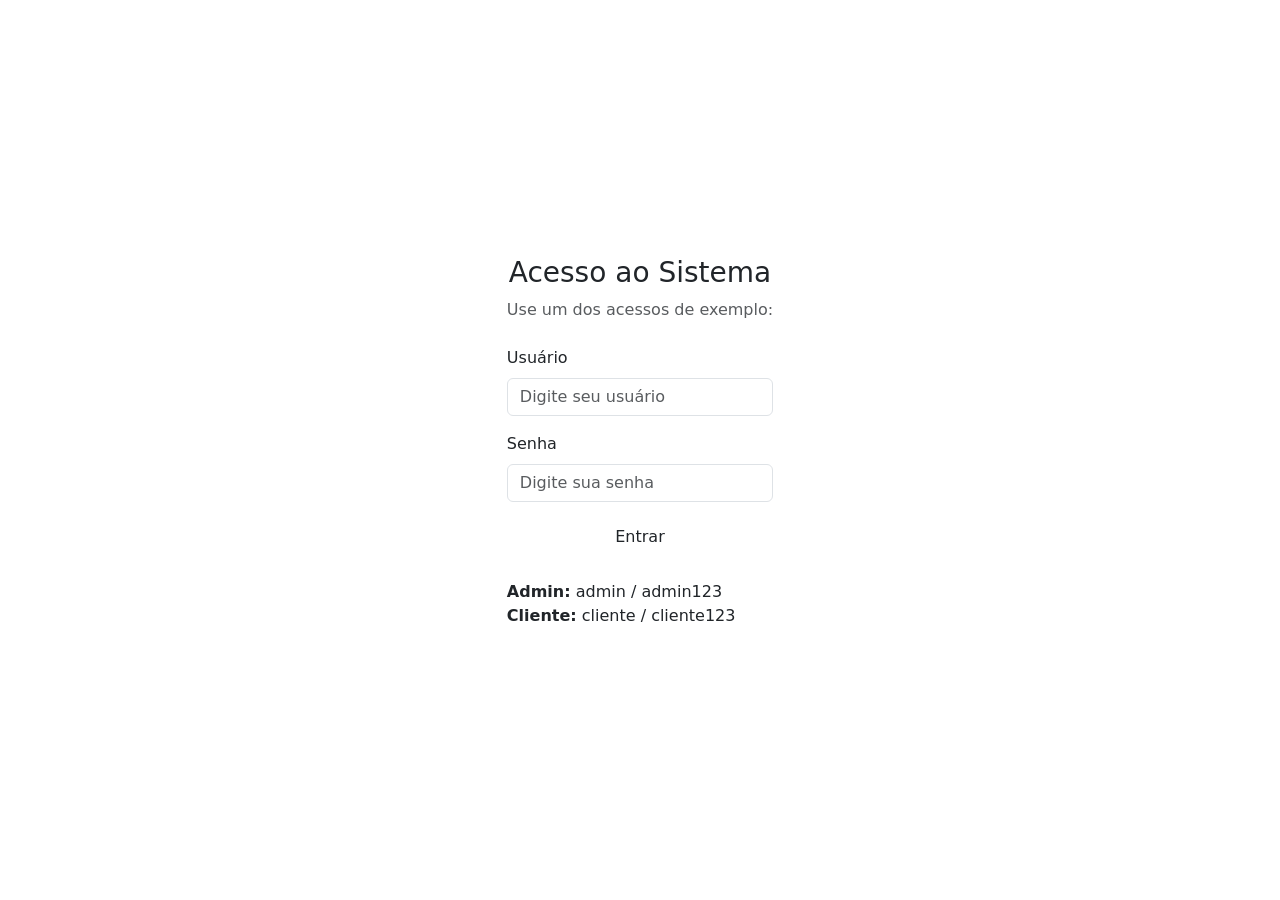
==== html/index.html @ 49b53805 "formatação, correção de codigos inline" ====
<!DOCTYPE html>
<html lang="pt-BR">
<head>
    <meta charset="UTF-8">
    <meta name="viewport" content="width=device-width, initial-scale=1.0">
    <title>Calendário Cultural da Unidade</title>
    
    <!-- CSS externo -->
    <link rel="stylesheet" href="../css/index.css">
</head>
<body>

<div class="container">
    <h1>📅 Calendário Cultural da Cidade</h1>

    <div style="text-align:right; margin-bottom:10px;">
        <button id="logoutBtn" class="btn-registrar" style="padding:0.5rem 1rem;">Sair</button>
    </div>

    <section class="carousel-wrapper">
      <div class="carousel" id="eventCarousel">
        <div class="carousel-slide active">
          <img src="../assets/igreja-sao-joao-del-rei.svg" alt="Igreja de São João del-Rei">
          <h3>Festival de Inverno</h3>
          <p>Programação cultural no centro histórico.</p>
        </div>
        <div class="carousel-slide">
          <img src="../assets/igreja-sao-joao-del-rei.svg" alt="Evento em São João del-Rei">
          <h3>Sarau na Praça</h3>
          <p>Música e poesia ao ar livre.</p>
        </div>
        <div class="carousel-slide">
          <img src="../assets/igreja-sao-joao-del-rei.svg" alt="Evento noturno">
          <h3>Noite Cultural</h3>
          <p>Artes, feira e gastronomia local.</p>
        </div>
      </div>
      <div class="carousel-controls">
        <button id="prevSlide">◀</button>
        <button id="nextSlide">▶</button>
      </div>
    </section>

    <div class="controls">
        <div class="control-group">
            <label for="mesSelect">Mês: </label>
            <select id="mesSelect">
                <option value="0">Janeiro</option>
                <option value="1">Fevereiro</option>
                <option value="2">Março</option>
                <option value="3">Abril</option>
                <option value="4" selected>Maio</option>
                <option value="5">Junho</option>
                <option value="6">Julho</option>
                <option value="7">Agosto</option>
                <option value="8">Setembro</option>
                <option value="9">Outubro</option>
                <option value="10">Novembro</option>
                <option value="11">Dezembro</option>
            </select>
        </div>

        <div class="control-group">
            <label for="anoSelect">Ano: </label>
            <select id="anoSelect">
            </select>
        </div>
    </div>

    <h2 id="mesAnoTitulo">maio 2026</h2>

    <div id="calendarioContainer" style="overflow-x: auto;">
        <table>
            <thead>
                <tr>
                    <th>Dom</th>
                    <th>Seg</th>
                    <th>Ter</th>
                    <th>Qua</th>
                    <th>Qui</th>
                    <th>Sex</th>
                    <th>Sáb</th>
                </tr>
            </thead>
            <tbody id="calendarioBody">
            </tbody>
        </table>
    </div>

    <div id="eventosProximosContainer"></div>

    <div style="margin-top: 20px; text-align: center;">
        <button
            id="registrarEventoBtn"
            class="btn-registrar"
            style="padding: 0.8rem 2rem; font-size: 1rem;"
        >📝 Quer registrar seu evento? Clique aqui</button>
    </div>

    <footer>
        Calendário Cultural da Unidade - Gerência de Eventos
    </footer>
</div>

<script src="../js/script.js"></script>

</body>
</html>
---- css/index.css ----
//* ============================================
   index.css - ESTILOS DO CALENDÁRIO
   Mantendo o design original
   ============================================ */

* {
    box-sizing: border-box;
}

body {
    font-family: system-ui, 'Segoe UI', sans-serif;
    max-width: 1300px;
    margin: 2rem auto;
    padding: 1rem;
    background: #f0f2f5;
}

.container {
    background: white;
    border-radius: 24px;
    padding: 1.5rem;
    box-shadow: 0 4px 12px rgba(0,0,0,0.1);
}

.controls {
    display: flex;
    gap: 1rem;
    flex-wrap: wrap;
    justify-content: center;
    align-items: center;
    margin-bottom: 1.5rem;
    background: #f8fafc;
    padding: 1rem;
    border-radius: 20px;
}

.control-group {
    display: flex;
    flex-direction: column;
    gap: 0.3rem;
}

label {
    font-weight: 600;
    color: #1e2f3a;
    font-size: 0.85rem;
}

select {
    padding: 0.5rem 1rem;
    font-size: 1rem;
    border-radius: 40px;
    border: 1px solid #cbd5e1;
    background: white;
    cursor: pointer;
}

table {
    width: 100%;
    border-collapse: collapse;
    background: white;
    border-radius: 20px;
    overflow: hidden;
    box-shadow: 0 1px 3px rgba(0,0,0,0.05);
    table-layout: fixed;
}

th, td {
    border: 1px solid #e2e8f0;
    padding: 10px 6px;
    vertical-align: top;
    width: 14.28%;
    min-width: 80px;
    height: 100px;
    cursor: pointer;
    transition: background 0.1s;
}

th {
    background: #f1f5f9;
    font-weight: 600;
    text-align: center;
    text-transform: uppercase;
    font-size: 0.85rem;
    color: #334155;
    cursor: default;
}

td:hover {
    background: #fef9e6;
}

.day-number {
    font-weight: bold;
    font-size: 1.1rem;
    display: inline-block;
    margin-bottom: 6px;
    background: #f1f5f9;
    width: 32px;
    height: 32px;
    line-height: 32px;
    text-align: center;
    border-radius: 30px;
}

.today .day-number {
    background: #f7b32b;
    color: white;
}

.other-month {
    background: #fefcf5;
    color: #94a3b8;
}

.other-month .day-number {
    background: #eef2f6;
    color: #8ba0ae;
}

.event-badge {
    background: #e26d5c;
    color: white;
    font-size: 9px;
    padding: 2px 5px;
    border-radius: 10px;
    display: inline-block;
    margin-top: 3px;
    max-width: 100%;
    white-space: nowrap;
    overflow: hidden;
    text-overflow: ellipsis;
    cursor: pointer;
    transition: transform 0.1s;
}

.event-badge:hover {
    transform: scale(1.02);
    background: #c24b3a;
}

.event-more {
    font-size: 8px;
    color: #e26d5c;
    margin-top: 2px;
    font-weight: 500;
    cursor: pointer;
}

.card-eventos {
    margin-top: 30px;
    border: 1px solid #e2e8f0;
    border-radius: 20px;
    padding: 1rem;
    background: #fef9e6;
}

.evento-item {
    background: white;
    border-radius: 16px;
    padding: 10px 15px;
    margin-bottom: 10px;
    box-shadow: 0 1px 3px rgba(0,0,0,0.05);
    border-left: 4px solid #e26d5c;
    cursor: pointer;
    transition: transform 0.2s, box-shadow 0.2s;
}

.evento-item:hover {
    transform: translateX(4px);
    background: #fffaf0;
    box-shadow: 0 4px 12px rgba(0,0,0,0.1);
}

.evento-data {
    font-weight: bold;
    color: #2c4c5e;
    font-size: 0.85rem;
}

.btn-registrar {
    background: #e26d5c;
    color: white;
    border: none;
    border-radius: 40px;
    cursor: pointer;
    transition: background 0.2s;
    margin-top: 10px;
}

.btn-registrar:hover {
    background: #c24b3a;
}

footer {
    margin-top: 30px;
    text-align: center;
    font-size: 12px;
    color: #666;
}

h1 {
    color: #1e2f3a;
    margin-bottom: 1rem;
}

h2 {
    color: #2c4c5e;
    margin: 1rem 0;
    text-align: center;
}

.sem-eventos {
    text-align: center;
    padding: 2rem;
    color: #94a3b8;
}

/* Responsividade */
@media (max-width: 768px) {
    th, td {
        min-width: 60px;
        height: 80px;
        font-size: 0.75rem;
        padding: 5px 3px;
    }
    .day-number {
        width: 24px;
        height: 24px;
        line-height: 24px;
        font-size: 0.9rem;
    }
    .event-badge {
        font-size: 7px;
        white-space: normal;
        word-break: break-word;
    }
    .controls {
        justify-content: center;
    }
}

@media (max-width: 480px) {
    th {
        font-size: 0.7rem;
    }
    td {
        height: 70px;
    }
    .evento-item {
        padding: 8px 12px;
    }
    .evento-data {
        font-size: 0.75rem;
    }
    .evento-item strong {
        font-size: 0.85rem;
    }
}

.calendario-tabela {
    width: 100%;
    border-collapse: collapse;
    background: white;
    border-radius: 20px;
    overflow: hidden;
    box-shadow: 0 1px 3px rgba(0,0,0,0.05);
    table-layout: fixed;
}

.calendario-tabela th,
.calendario-tabela td {
    border: 1px solid #e2e8f0;
    padding: 10px 6px;
    vertical-align: top;
    width: 14.28%;
    min-width: 80px;
    height: 100px;
    cursor: pointer;
    transition: background 0.1s;
}

.calendario-tabela th {
    background: #f1f5f9;
    font-weight: 600;
    text-align: center;
    text-transform: uppercase;
    font-size: 0.85rem;
    color: #334155;
    cursor: default;
}

.calendario-tabela td:hover {
    background: #fef9e6;
}

.calendario-tabela .other-month {
    background: #fefcf5;
    color: #94a3b8;
}

.calendario-tabela .today .day-number {
    background: #f7b32b;
    color: white;
}

.calendario-tabela .day-number {
    font-weight: bold;
    font-size: 1.1rem;
    display: inline-block;
    margin-bottom: 6px;
    background: #f1f5f9;
    width: 32px;
    height: 32px;
    line-height: 32px;
    text-align: center;
    border-radius: 30px;
}

.calendario-tabela .event-badge {
    background: #e26d5c;
    color: white;
    font-size: 9px;
    padding: 2px 5px;
    border-radius: 10px;
    display: inline-block;
    margin-top: 3px;
    max-width: 100%;
    white-space: nowrap;
    overflow: hidden;
    text-overflow: ellipsis;
    cursor: pointer;
}

.calendario-tabela .event-more {
    font-size: 8px;
    color: #e26d5c;
    margin-top: 2px;
    font-weight: 500;
    cursor: pointer;
}

/* Responsividade */
@media (max-width: 768px) {
    .calendario-tabela th,
    .calendario-tabela td {
        min-width: 60px;
        height: 80px;
        font-size: 0.75rem;
        padding: 5px 3px;
    }
    
    .calendario-tabela .day-number {
        width: 24px;
        height: 24px;
        line-height: 24px;
        font-size: 0.9rem;
    }
    
    .calendario-tabela .event-badge {
        font-size: 7px;
        white-space: normal;
        word-break: break-word;
    }
}
.carousel-wrapper {
    max-width: 760px;
    margin: 0 auto 1.5rem;
    text-align: center
}

.carousel {
    position: relative
}

.carousel-slide {
    display: none;
    background: #fff;
    border: 1px solid #e2e8f0;
    border-radius: 16px;
    padding: 12px
}

.carousel-slide.active {
    display: block
}

.carousel-slide img {
    width: 100%;
    max-height: 280px;
    object-fit: cover;
    border-radius: 12px
}

.carousel-controls {
    display: flex;
    justify-content: center;
    gap: 8px;
    margin-top: 8px
}

.carousel-controls button {
    border: none;
    background: #e26d5c;
    color: #fff;
    padding: 6px 12px;
    border-radius: 8px;
    cursor: pointer
}
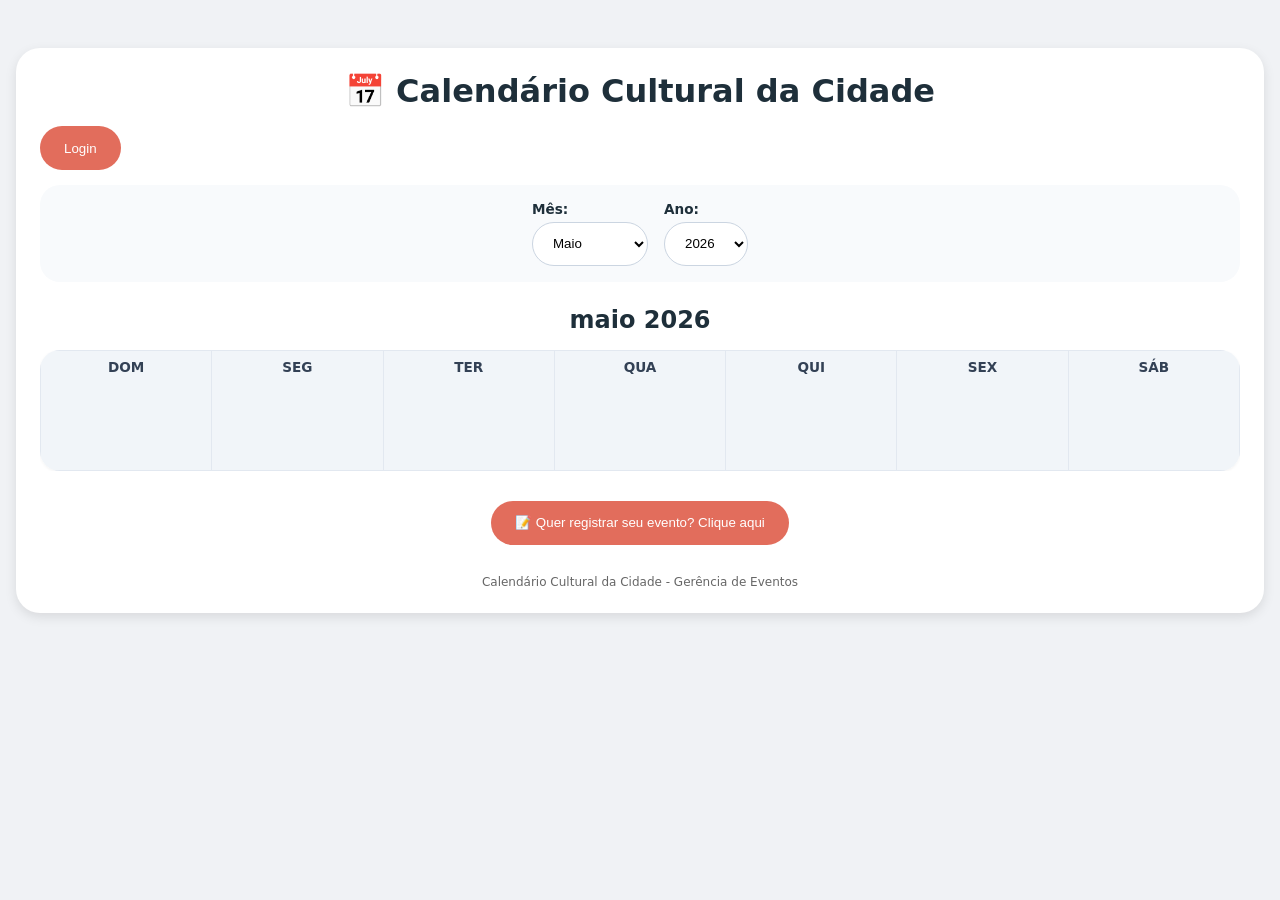
==== commit a2f18a93: "." ====
--- a/html/index.html
+++ b/html/index.html
@@ -3,9 +3,7 @@
 <head>
     <meta charset="UTF-8">
     <meta name="viewport" content="width=device-width, initial-scale=1.0">
-    <title>Calendário Cultural da Unidade</title>
-    
-    <!-- CSS externo -->
+    <title>Calendário Cultural da Cidade</title>
     <link rel="stylesheet" href="../css/index.css">
 </head>
 <body>
@@ -13,37 +11,26 @@
 <div class="container">
     <h1>📅 Calendário Cultural da Cidade</h1>
 
-    <div style="text-align:right; margin-bottom:10px;">
-        <button id="logoutBtn" class="btn-registrar" style="padding:0.5rem 1rem;">Sair</button>
+    <div class="top-buttons">
+
+        <button id="btnSair"
+                class="btn-registrar btn-topo"
+                style="display:none;">
+            Sair
+        </button>
+
+        <button id="loginBtn"
+                class="btn-registrar btn-topo">
+            Login
+        </button>
+
     </div>
 
-    <section class="carousel-wrapper">
-      <div class="carousel" id="eventCarousel">
-        <div class="carousel-slide active">
-          <img src="../assets/igreja-sao-joao-del-rei.svg" alt="Igreja de São João del-Rei">
-          <h3>Festival de Inverno</h3>
-          <p>Programação cultural no centro histórico.</p>
-        </div>
-        <div class="carousel-slide">
-          <img src="../assets/igreja-sao-joao-del-rei.svg" alt="Evento em São João del-Rei">
-          <h3>Sarau na Praça</h3>
-          <p>Música e poesia ao ar livre.</p>
-        </div>
-        <div class="carousel-slide">
-          <img src="../assets/igreja-sao-joao-del-rei.svg" alt="Evento noturno">
-          <h3>Noite Cultural</h3>
-          <p>Artes, feira e gastronomia local.</p>
-        </div>
-      </div>
-      <div class="carousel-controls">
-        <button id="prevSlide">◀</button>
-        <button id="nextSlide">▶</button>
-      </div>
-    </section>
+    <div class="controls">
 
-    <div class="controls">
         <div class="control-group">
-            <label for="mesSelect">Mês: </label>
+            <label for="mesSelect">Mês:</label>
+
             <select id="mesSelect">
                 <option value="0">Janeiro</option>
                 <option value="1">Fevereiro</option>
@@ -61,16 +48,18 @@
         </div>
 
         <div class="control-group">
-            <label for="anoSelect">Ano: </label>
-            <select id="anoSelect">
-            </select>
+            <label for="anoSelect">Ano:</label>
+            <select id="anoSelect"></select>
         </div>
+
     </div>
 
     <h2 id="mesAnoTitulo">maio 2026</h2>
 
-    <div id="calendarioContainer" style="overflow-x: auto;">
+    <div id="calendarioContainer">
+
         <table>
+
             <thead>
                 <tr>
                     <th>Dom</th>
@@ -82,27 +71,34 @@
                     <th>Sáb</th>
                 </tr>
             </thead>
-            <tbody id="calendarioBody">
-            </tbody>
+
+            <tbody id="calendarioBody"></tbody>
+
         </table>
+
     </div>
 
     <div id="eventosProximosContainer"></div>
 
-    <div style="margin-top: 20px; text-align: center;">
+    <div class="registrar-container">
+
         <button
             id="registrarEventoBtn"
-            class="btn-registrar"
-            style="padding: 0.8rem 2rem; font-size: 1rem;"
-        >📝 Quer registrar seu evento? Clique aqui</button>
+            class="btn-registrar registrar-btn">
+
+            📝 Quer registrar seu evento? Clique aqui
+
+        </button>
+
     </div>
 
     <footer>
-        Calendário Cultural da Unidade - Gerência de Eventos
+        Calendário Cultural da Cidade - Gerência de Eventos
     </footer>
+
 </div>
 
 <script src="../js/script.js"></script>
 
 </body>
-</html>
+</html>
--- a/css/index.css
+++ b/css/index.css
@@ -1,409 +1,227 @@
-//* ============================================
-   index.css - ESTILOS DO CALENDÁRIO
-   Mantendo o design original
+/* ============================================
+                   index.css 
    ============================================ */
 
-* {
-    box-sizing: border-box;
+*, *::before, *::after { 
+    box-sizing: border-box; 
+    margin: 0; 
+    padding: 0; 
 }
 
 body {
     font-family: system-ui, 'Segoe UI', sans-serif;
-    max-width: 1300px;
-    margin: 2rem auto;
-    padding: 1rem;
+    max-width: 1300px; 
+    margin: 2rem auto; 
+    padding: 1rem; 
     background: #f0f2f5;
 }
 
 .container {
-    background: white;
+    background: #fff; 
     border-radius: 24px;
-    padding: 1.5rem;
-    box-shadow: 0 4px 12px rgba(0,0,0,0.1);
+    padding: clamp(1rem, 3vw, 1.5rem);
+    box-shadow: 0 4px 12px rgba(0, 0, 0, .1);
+}
+
+h1, h2 { 
+    text-align: center; 
+    color: #1e2f3a; }
+
+
+h1 { 
+    font-size: clamp(1.3rem, 5vw, 2rem); 
+    margin-bottom: 1rem; 
+}
+
+h2 { 
+    font-size: clamp(1rem, 4vw, 1.5rem); 
+    margin: 1rem 0; 
+}
+
+.top-buttons { 
+    display: flex; 
+    justify-content: space-between; 
+    gap: 10px; 
+    margin-bottom: 15px; 
+    flex-wrap: wrap; 
 }
 
 .controls {
-    display: flex;
-    gap: 1rem;
-    flex-wrap: wrap;
-    justify-content: center;
+    display: flex; 
+    gap: 1rem; 
+    flex-wrap: wrap; 
+    justify-content: center; 
     align-items: center;
-    margin-bottom: 1.5rem;
-    background: #f8fafc;
-    padding: 1rem;
+    margin-bottom: 1.5rem; 
+    background: #f8fafc; 
+    padding: 1rem; 
     border-radius: 20px;
 }
-
-.control-group {
-    display: flex;
-    flex-direction: column;
-    gap: 0.3rem;
-}
-
-label {
-    font-weight: 600;
-    color: #1e2f3a;
-    font-size: 0.85rem;
-}
-
-select {
-    padding: 0.5rem 1rem;
-    font-size: 1rem;
+.control-group { 
+    display: flex; 
+    flex-direction: column; 
+    gap: .3rem; 
+}
+
+label { 
+    font-weight: 600; 
+    color: #1e2f3a; 
+    font-size: .85rem; 
+}
+select { 
+    padding: .6rem 1rem; 
+    border-radius: 40px; 
+    border: 1px solid #cbd5e1; 
+    background: #fff; 
+    cursor: pointer; 
+    min-height: 44px; 
+}
+
+.btn-registrar {
+    background: #e26d5c; 
+    color: #fff; 
+    border: none; 
     border-radius: 40px;
-    border: 1px solid #cbd5e1;
-    background: white;
+    cursor: pointer; 
+    transition: background .2s; 
+    padding: .8rem 1.5rem; 
+    min-height: 44px;
+}
+
+.btn-registrar:hover {background: #c24b3a;}
+
+.registrar-container { 
+    display: flex; 
+    justify-content: center; 
+    margin-top: 30px; 
+}
+
+#calendarioContainer { 
+    overflow-x: auto; 
+    -webkit-overflow-scrolling: touch; 
+}
+
+table {
+    width: 100%; 
+    min-width: 600px; 
+    border-collapse: collapse; 
+    background: #fff;
+    border-radius: 20px; 
+    overflow: hidden; 
+    table-layout: fixed; 
+    box-shadow: 0 1px 3px rgba(0, 0, 0, .05);
+}
+th, td { 
+    border: 1px solid #e2e8f0; 
+    padding: 8px 5px; 
+    vertical-align: top; 
+    width: 14.28%; 
+    height: clamp(80px, 12vw, 120px); 
+    transition: background .1s; 
+}
+
+td { 
+    cursor: pointer; 
+}
+
+th { 
+    background: #f1f5f9; 
+    color: #334155; 
+    font-size: .85rem; 
+    text-transform: uppercase; 
+}
+
+td:hover {background: #fef9e6;}
+
+.day-number {
+    width: 32px; 
+    height: 32px; 
+    line-height: 32px; 
+    border-radius: 50%;
+    background: #f1f5f9; 
+    display: inline-block; 
+    text-align: center; 
+    font-weight: bold; 
+    margin-bottom: 6px;
+}
+
+.today .day-number { background: #f7b32b; color: #fff; }
+
+.other-month { background: #fefcf5; color: #94a3b8; }
+
+.other-month .day-number { background: #eef2f6; color: #8ba0ae; }
+
+.event-list { 
+    display: grid; 
+    grid-template-columns: repeat(2, 1fr); 
+    gap: 4px; max-height: 70px; 
+    overflow-y: auto; 
+}
+
+.event-list::-webkit-scrollbar { width: 5px; }
+
+.event-list::-webkit-scrollbar-thumb { background: #cbd5e1; border-radius: 8px; }
+
+.event-badge {
+    background: #e26d5c; 
+    color: #fff; 
+    font-size: 8px; 
+    padding: 2px 5px;
+    border-radius: 10px; 
+    white-space: nowrap; 
+    overflow: hidden; 
+    text-overflow: ellipsis;
+}
+.event-badge:hover { background: #c24b3a; }
+
+.event-more { 
+    font-size: 8px; 
+    color: #e26d5c; 
+    margin-top: 2px; 
+    font-weight: 600; 
+}
+
+.card-eventos { 
+    margin-top: 30px; 
+    border: 1px solid #e2e8f0; 
+    border-radius: 20px; 
+    padding: 1rem; 
+    background: #fef9e6; 
     cursor: pointer;
 }
-
-table {
-    width: 100%;
-    border-collapse: collapse;
-    background: white;
-    border-radius: 20px;
-    overflow: hidden;
-    box-shadow: 0 1px 3px rgba(0,0,0,0.05);
-    table-layout: fixed;
-}
-
-th, td {
-    border: 1px solid #e2e8f0;
-    padding: 10px 6px;
-    vertical-align: top;
-    width: 14.28%;
-    min-width: 80px;
-    height: 100px;
-    cursor: pointer;
-    transition: background 0.1s;
-}
-
-th {
-    background: #f1f5f9;
-    font-weight: 600;
-    text-align: center;
-    text-transform: uppercase;
-    font-size: 0.85rem;
-    color: #334155;
-    cursor: default;
-}
-
-td:hover {
-    background: #fef9e6;
-}
-
-.day-number {
-    font-weight: bold;
-    font-size: 1.1rem;
-    display: inline-block;
-    margin-bottom: 6px;
-    background: #f1f5f9;
-    width: 32px;
-    height: 32px;
-    line-height: 32px;
-    text-align: center;
-    border-radius: 30px;
-}
-
-.today .day-number {
-    background: #f7b32b;
-    color: white;
-}
-
-.other-month {
-    background: #fefcf5;
-    color: #94a3b8;
-}
-
-.other-month .day-number {
-    background: #eef2f6;
-    color: #8ba0ae;
-}
-
-.event-badge {
-    background: #e26d5c;
-    color: white;
-    font-size: 9px;
-    padding: 2px 5px;
-    border-radius: 10px;
-    display: inline-block;
-    margin-top: 3px;
-    max-width: 100%;
-    white-space: nowrap;
-    overflow: hidden;
-    text-overflow: ellipsis;
-    cursor: pointer;
-    transition: transform 0.1s;
-}
-
-.event-badge:hover {
-    transform: scale(1.02);
-    background: #c24b3a;
-}
-
-.event-more {
-    font-size: 8px;
-    color: #e26d5c;
-    margin-top: 2px;
-    font-weight: 500;
-    cursor: pointer;
-}
-
-.card-eventos {
-    margin-top: 30px;
-    border: 1px solid #e2e8f0;
-    border-radius: 20px;
-    padding: 1rem;
-    background: #fef9e6;
-}
-
 .evento-item {
-    background: white;
+    background: #fff; 
+    border-left: 4px solid #e26d5c; 
     border-radius: 16px;
-    padding: 10px 15px;
-    margin-bottom: 10px;
-    box-shadow: 0 1px 3px rgba(0,0,0,0.05);
-    border-left: 4px solid #e26d5c;
-    cursor: pointer;
-    transition: transform 0.2s, box-shadow 0.2s;
-}
-
-.evento-item:hover {
-    transform: translateX(4px);
-    background: #fffaf0;
-    box-shadow: 0 4px 12px rgba(0,0,0,0.1);
-}
-
-.evento-data {
-    font-weight: bold;
-    color: #2c4c5e;
-    font-size: 0.85rem;
-}
-
-.btn-registrar {
-    background: #e26d5c;
-    color: white;
-    border: none;
-    border-radius: 40px;
-    cursor: pointer;
-    transition: background 0.2s;
-    margin-top: 10px;
-}
-
-.btn-registrar:hover {
-    background: #c24b3a;
-}
-
-footer {
-    margin-top: 30px;
-    text-align: center;
-    font-size: 12px;
-    color: #666;
-}
-
-h1 {
-    color: #1e2f3a;
-    margin-bottom: 1rem;
-}
-
-h2 {
-    color: #2c4c5e;
-    margin: 1rem 0;
-    text-align: center;
-}
-
-.sem-eventos {
-    text-align: center;
-    padding: 2rem;
-    color: #94a3b8;
-}
-
-/* Responsividade */
+    padding: 10px 15px; 
+    margin-bottom: 10px; 
+    transition: transform .2s, box-shadow .2s;
+}
+.evento-item:hover { transform: translateX(4px); box-shadow: 0 4px 12px rgba(0, 0, 0, .1); }
+
+.evento-data { font-size: .85rem; font-weight: bold; color: #2c4c5e; }
+
+.sem-eventos { text-align: center; padding: 2rem; color: #94a3b8; }
+
+footer { margin-top: 30px; text-align: center; font-size: 12px; color: #666; }
+
 @media (max-width: 768px) {
-    th, td {
-        min-width: 60px;
-        height: 80px;
-        font-size: 0.75rem;
-        padding: 5px 3px;
+    body { margin: 0; padding: .5rem; }
+    .container { border-radius: 16px; }
+    .controls { flex-direction: column; align-items: stretch; }
+    .control-group, select { width: 100%; }
+    th, td { min-width: 55px; font-size: .75rem; padding: 4px; }
+    .day-number { width: 26px; height: 26px; line-height: 26px; font-size: .8rem; }
+}
+
+@media (max-width: 480px) {
+    .top-buttons { flex-direction: column; }
+    .top-buttons .btn-registrar, .registrar-container .btn-registrar {
+        width: 100%; max-width: 320px; margin-inline: auto; display: block;
     }
-    .day-number {
-        width: 24px;
-        height: 24px;
-        line-height: 24px;
-        font-size: 0.9rem;
-    }
-    .event-badge {
-        font-size: 7px;
-        white-space: normal;
-        word-break: break-word;
-    }
-    .controls {
-        justify-content: center;
-    }
-}
-
-@media (max-width: 480px) {
-    th {
-        font-size: 0.7rem;
-    }
-    td {
-        height: 70px;
-    }
-    .evento-item {
-        padding: 8px 12px;
-    }
-    .evento-data {
-        font-size: 0.75rem;
-    }
-    .evento-item strong {
-        font-size: 0.85rem;
-    }
-}
-
-.calendario-tabela {
-    width: 100%;
-    border-collapse: collapse;
-    background: white;
-    border-radius: 20px;
-    overflow: hidden;
-    box-shadow: 0 1px 3px rgba(0,0,0,0.05);
-    table-layout: fixed;
-}
-
-.calendario-tabela th,
-.calendario-tabela td {
-    border: 1px solid #e2e8f0;
-    padding: 10px 6px;
-    vertical-align: top;
-    width: 14.28%;
-    min-width: 80px;
-    height: 100px;
-    cursor: pointer;
-    transition: background 0.1s;
-}
-
-.calendario-tabela th {
-    background: #f1f5f9;
-    font-weight: 600;
-    text-align: center;
-    text-transform: uppercase;
-    font-size: 0.85rem;
-    color: #334155;
-    cursor: default;
-}
-
-.calendario-tabela td:hover {
-    background: #fef9e6;
-}
-
-.calendario-tabela .other-month {
-    background: #fefcf5;
-    color: #94a3b8;
-}
-
-.calendario-tabela .today .day-number {
-    background: #f7b32b;
-    color: white;
-}
-
-.calendario-tabela .day-number {
-    font-weight: bold;
-    font-size: 1.1rem;
-    display: inline-block;
-    margin-bottom: 6px;
-    background: #f1f5f9;
-    width: 32px;
-    height: 32px;
-    line-height: 32px;
-    text-align: center;
-    border-radius: 30px;
-}
-
-.calendario-tabela .event-badge {
-    background: #e26d5c;
-    color: white;
-    font-size: 9px;
-    padding: 2px 5px;
-    border-radius: 10px;
-    display: inline-block;
-    margin-top: 3px;
-    max-width: 100%;
-    white-space: nowrap;
-    overflow: hidden;
-    text-overflow: ellipsis;
-    cursor: pointer;
-}
-
-.calendario-tabela .event-more {
-    font-size: 8px;
-    color: #e26d5c;
-    margin-top: 2px;
-    font-weight: 500;
-    cursor: pointer;
-}
-
-/* Responsividade */
-@media (max-width: 768px) {
-    .calendario-tabela th,
-    .calendario-tabela td {
-        min-width: 60px;
-        height: 80px;
-        font-size: 0.75rem;
-        padding: 5px 3px;
-    }
-    
-    .calendario-tabela .day-number {
-        width: 24px;
-        height: 24px;
-        line-height: 24px;
-        font-size: 0.9rem;
-    }
-    
-    .calendario-tabela .event-badge {
-        font-size: 7px;
-        white-space: normal;
-        word-break: break-word;
-    }
-}
-.carousel-wrapper {
-    max-width: 760px;
-    margin: 0 auto 1.5rem;
-    text-align: center
-}
-
-.carousel {
-    position: relative
-}
-
-.carousel-slide {
-    display: none;
-    background: #fff;
-    border: 1px solid #e2e8f0;
-    border-radius: 16px;
-    padding: 12px
-}
-
-.carousel-slide.active {
-    display: block
-}
-
-.carousel-slide img {
-    width: 100%;
-    max-height: 280px;
-    object-fit: cover;
-    border-radius: 12px
-}
-
-.carousel-controls {
-    display: flex;
-    justify-content: center;
-    gap: 8px;
-    margin-top: 8px
-}
-
-.carousel-controls button {
-    border: none;
-    background: #e26d5c;
-    color: #fff;
-    padding: 6px 12px;
-    border-radius: 8px;
-    cursor: pointer
-}
+    .registrar-container { margin-top: 20px; }
+    th, td { min-width: 40px; padding: 3px 2px; }
+    .day-number { width: 22px; height: 22px; line-height: 22px; font-size: .7rem; }
+    .event-badge { font-size: 7px; }
+    .evento-item { padding: 8px 12px; }
+}
